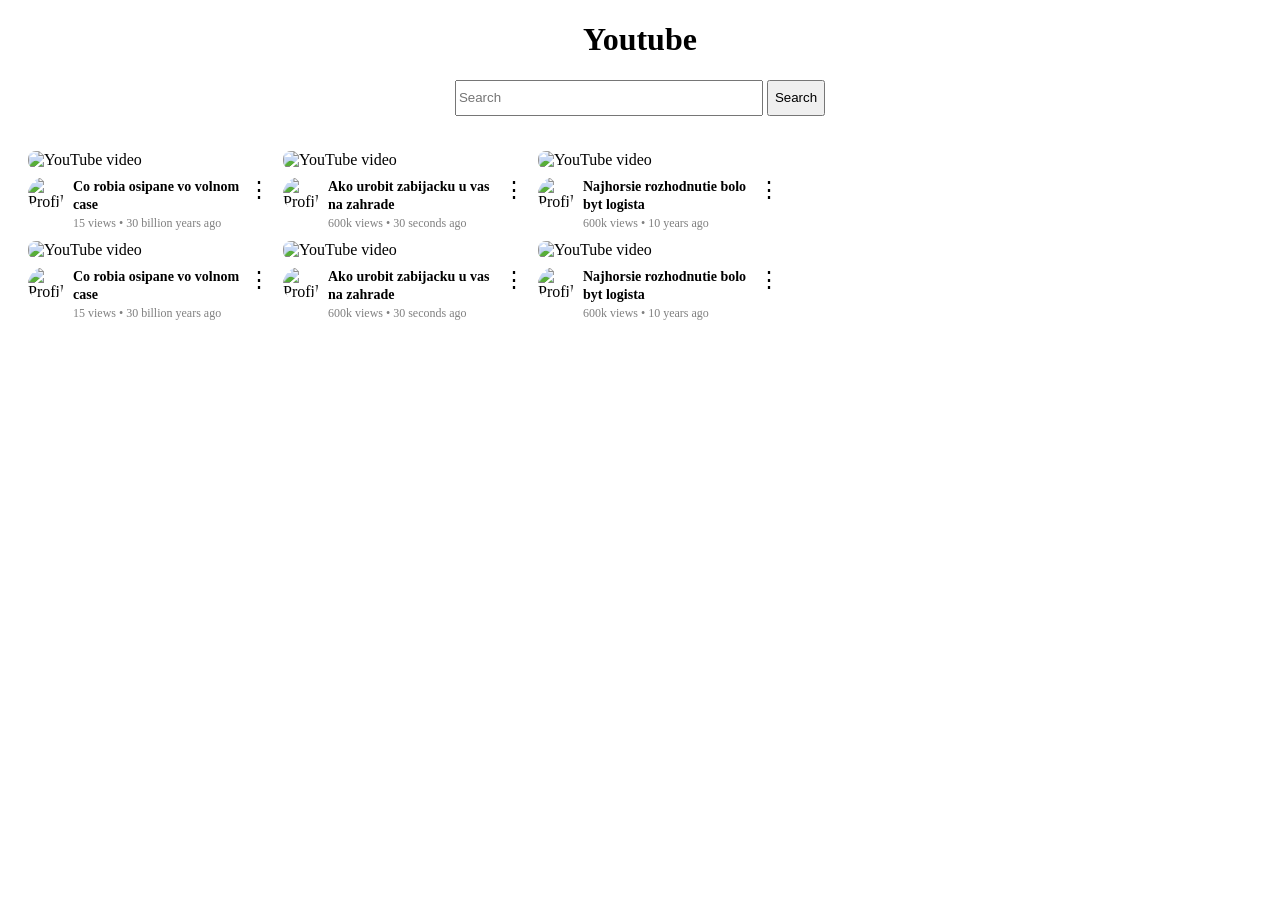
==== index.html @ a553ab9b "Add files via upload" ====
<!DOCTYPE html>
<html lang="en">
<head>
    <meta charset="UTF-8">
    <meta name="viewport" content="width=device-width, initial-scale=1.0">
    <title>Youtube</title>
    <link rel="stylesheet" href="style.css">
</head>

<body>

    <h1>Youtube</h1>

    <div class="search">
        <input type="text" placeholder="Search">
        <button>Search</button>
    </div>

<div class="container">

    <div class="karta1">

        <img class="thumbnail" src="https://encrypted-tbn0.gstatic.com/images?q=tbn:ANd9GcT_Vt8ai1v0iG3UYhVxO0cQEyE8FG24QOvG4_wTCbuNomuzVv6yQjx_g6c&s=10" alt="YouTube video">

        <div class="info">

            <img class="profilovka" src="https://encrypted-tbn0.gstatic.com/images?q=tbn:ANd9GcT_Vt8ai1v0iG3UYhVxO0cQEyE8FG24QOvG4_wTCbuNomuzVv6yQjx_g6c&s=10" alt="Profilovka">

            <div class="text">
                <span class="name1">Co robia osipane vo volnom case</span>
                <br>
                <span class="views1">15 views • 30 billion years ago</span>
            </div>

            <span class="more">⋮</span>

        </div>

    </div>
     <div class="karta1">

        <img class="thumbnail" src="https://www.pesweb.cz/api/media/uploads/large_Cesky_horsky_pes_atlas_psich_plemen_3b1edb592b_fa26a78251.png" alt="YouTube video">

        <div class="info">

            <img class="profilovka" src="https://www.pesweb.cz/api/media/uploads/large_Cesky_horsky_pes_atlas_psich_plemen_3b1edb592b_fa26a78251.png" alt="Profilovka">

            <div class="text">
                <span class="name1">Ako urobit zabijacku u vas na zahrade</span>
                <br>
                <span class="views1">600k views • 30 seconds ago</span>
            </div>

            <span class="more">⋮</span>

        </div>

    </div>

     <div class="karta1">

        <img class="thumbnail" src="https://vedanadosah.cvtisr.sk/wp-content/uploads/importovane/img/articles/njSc7meJ.jpg" alt="YouTube video">

        <div class="info">

            <img class="profilovka" src="https://vedanadosah.cvtisr.sk/wp-content/uploads/importovane/img/articles/njSc7meJ.jpg" alt="Profilovka">

            <div class="text">
                <span class="name1">Najhorsie rozhodnutie bolo byt logista</span>
                <br>
                <span class="views1">600k views • 10 years ago</span>
            </div>

            <span class="more">⋮</span>

        </div>

    </div>

</div>
<div class="container">

<div class="karta1">

    <img class="thumbnail" src="https://encrypted-tbn0.gstatic.com/images?q=tbn:ANd9GcT_Vt8ai1v0iG3UYhVxO0cQEyE8FG24QOvG4_wTCbuNomuzVv6yQjx_g6c&s=10" alt="YouTube video">

    <div class="info">

        <img class="profilovka" src="https://encrypted-tbn0.gstatic.com/images?q=tbn:ANd9GcT_Vt8ai1v0iG3UYhVxO0cQEyE8FG24QOvG4_wTCbuNomuzVv6yQjx_g6c&s=10" alt="Profilovka">

        <div class="text">
            <span class="name1">Co robia osipane vo volnom case</span>
            <br>
            <span class="views1">15 views • 30 billion years ago</span>
        </div>

        <span class="more">⋮</span>

    </div>

</div>
 <div class="karta1">

    <img class="thumbnail" src="https://www.pesweb.cz/api/media/uploads/large_Cesky_horsky_pes_atlas_psich_plemen_3b1edb592b_fa26a78251.png" alt="YouTube video">

    <div class="info">

        <img class="profilovka" src="https://www.pesweb.cz/api/media/uploads/large_Cesky_horsky_pes_atlas_psich_plemen_3b1edb592b_fa26a78251.png" alt="Profilovka">

        <div class="text">
            <span class="name1">Ako urobit zabijacku u vas na zahrade</span>
            <br>
            <span class="views1">600k views • 30 seconds ago</span>
        </div>

        <span class="more">⋮</span>

    </div>

</div>

 <div class="karta1">

    <img class="thumbnail" src="https://vedanadosah.cvtisr.sk/wp-content/uploads/importovane/img/articles/njSc7meJ.jpg" alt="YouTube video">

    <div class="info">

        <img class="profilovka" src="https://vedanadosah.cvtisr.sk/wp-content/uploads/importovane/img/articles/njSc7meJ.jpg" alt="Profilovka">

        <div class="text">
            <span class="name1">Najhorsie rozhodnutie bolo byt logista</span>
            <br>
            <span class="views1">600k views • 10 years ago</span>
        </div>

        <span class="more">⋮</span>

    </div>

</div>

</div>

</body>
</html>
---- style.css ----
h1{
    text-align: center;
}

.search{
    text-align: center;
    margin-bottom: 30px;
}

.search input{
    width: 300px;
    height: 30px;
}

.search button{
    height: 36px;
}

.container{
    display: grid;
    grid-template-columns: repeat(3, 250px);
    gap: 15px 5px;
    padding: 5px 20px;
}

.karta1{
    width: 250px;
    display:inline-block;
}

.thumbnail{
    width: 250px;
    height: 140px;
    object-fit: cover;
    margin: 0;
    border-radius: 8px;
}

.info{
    display: flex;
    margin-top: 8px;
    align-items: flex-start;
}

.profilovka{
    width: 35px;
    height: 35px;
    border-radius: 50%;
    object-fit: cover;
    margin: 0 10px 0 0;
}

.text{

    width: 170px;
}

.name1{
    font-weight: bold;
    font-size: 14px;
    margin-bottom: 5px;
}

.views1{
    color: gray;
    font-size: 12px;
}

.more{
    font-size: 22px;
    margin-left: 5px;
}

.karta1:hover {
    background-color: #e0e0e0;
    margin-top: 8px;
}
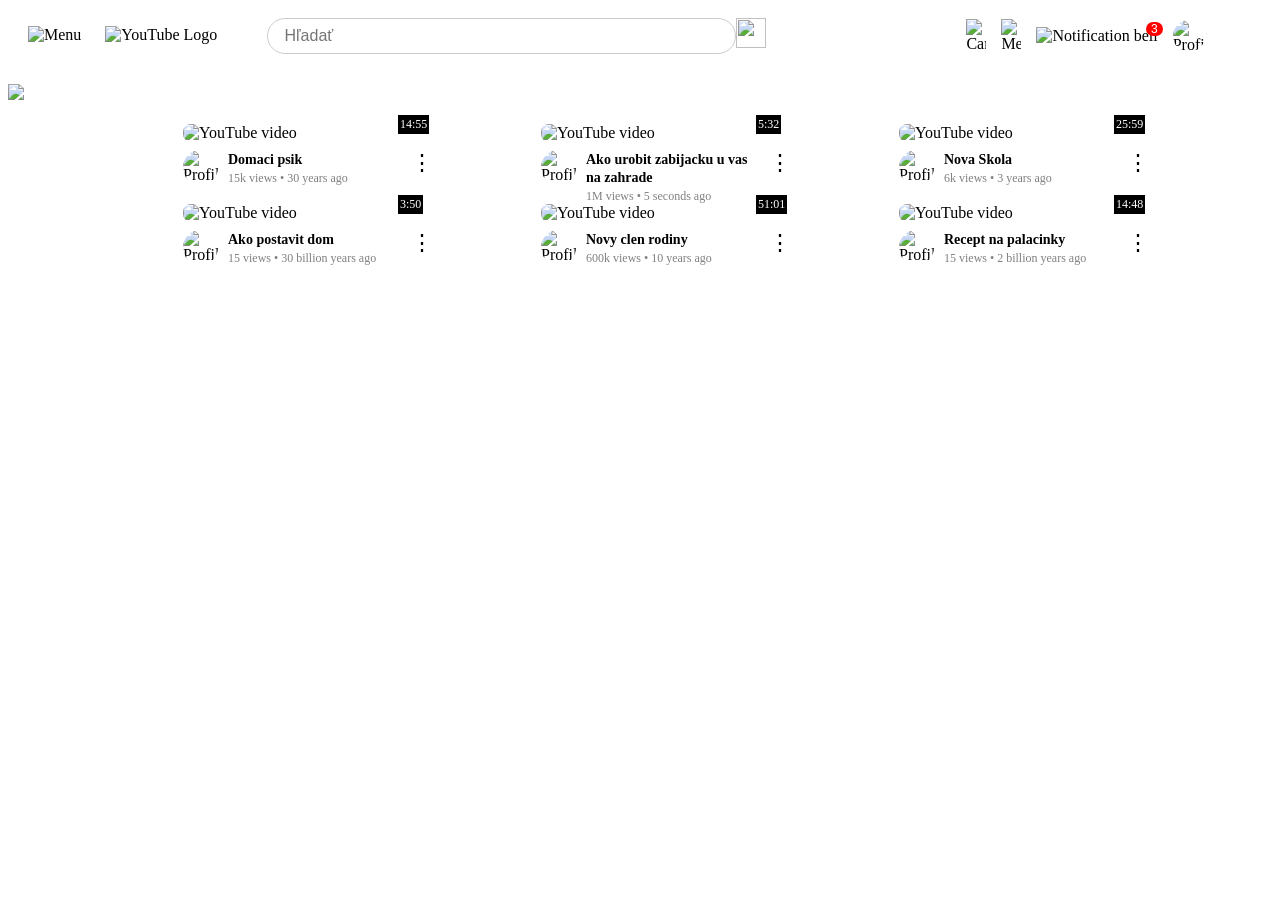
==== commit 30eff12d: "Add files via upload" ====
--- a/index.html
+++ b/index.html
@@ -5,140 +5,203 @@
     <meta name="viewport" content="width=device-width, initial-scale=1.0">
     <title>Youtube</title>
     <link rel="stylesheet" href="style.css">
+<style>
+        .header {
+            display: flex; 
+            align-items: center; 
+            padding: 10px 20px;
+            margin-bottom: 20px;
+        }
+        .search-bar {
+            width: 100%;
+            padding: 8px 16px;
+            border-radius: 20px;
+            border: 1px solid #ccc;
+            font-size: 16px;
+        }
+        .right-section {
+            display: flex;
+            justify-content: flex-end;
+        }
+        .header-profile-icon {
+            width: 32px; 
+            height: 32px; 
+            border-radius: 50%; 
+            object-fit: cover;
+            cursor: pointer;
+        }
+        .yt-logo {
+            height: 24px;
+            cursor: pointer;
+        }
+
+        .notifications-count{
+             position: absolute;
+             background-color: red;
+             color: white;
+             top: -5px;
+             right: -5px;
+             border-radius: 10px;
+             font-family: Roboto, Arial;
+             font-size: 12px;
+             padding-left: 5px;
+             padding-right: 5px;
+        }
+
+        .Timestamp{
+            position: absolute;
+            left:215px;
+            bottom: 8px;
+            background-color: black;
+            color: white;
+            font-size: 12px;
+            padding-left: 2px;
+            padding-right: 2px;
+            padding-bottom: 2px;
+            padding-top: 2px;
+        }
+
+        .sidebar{
+            position: relative;
+            
+        }
+
+        .Home{
+            
+        }
+
+    </style>
 </head>
 
 <body>
 
-    <h1>Youtube</h1>
-
-    <div class="search">
-        <input type="text" placeholder="Search">
-        <button>Search</button>
-    </div>
+    <div class="header">
+    <div class="left-section">
+        <img class = "Ciary" src = "https://static.thenounproject.com/png/356889-200.png"  width = "40px" height = "40px" alt = "Menu" style = "margin-top: 5px;">
+        <img class ="yt-logo" src="https://upload.wikimedia.org/wikipedia/commons/b/b8/YouTube_Logo_2017.svg" style = "margin-left: 20px; margin-bottom: 7px;" alt="YouTube Logo">
+    </div>
+        <div class ="middle" style="flex: 1; display: flex; justify-content: center; margin-left: 50px; margin-right: 200px;width: 100%; max-width: 499px;">
+        <input class="search-bar" type="text" placeholder="Hľadať">
+        <img class = "Microphone" src = "https://encrypted-tbn0.gstatic.com/images?q=tbn:ANd9GcSZ-JLk-YAMUMTsnRhjt74oNGYGyWb0NhHmAJtTQqwQvg&s=10" style = "width: 30px; height: 30px;">
+    </div>
+ 
+    <div class="right-section" style="display: flex; align-items: center; gap: 15px;">
+        <img class="Camera" src="https://encrypted-tbn0.gstatic.com/images?q=tbn:ANd9GcR8kFwDRTFtfTlcfjhJAHdmHRQQamKWkxeNByepyE14dw&s=10" alt="Camera" width="20px">
+        <img class="Menu" src="https://www.svgrepo.com/show/532349/restaurant-menu.svg" alt="Menu" width="20px">
+        <div style = "position: relative;">
+        <img class = "Bell" src="https://icons.veryicon.com/png/o/miscellaneous/interface-2/notification-bell-ring-1.png" alt="Notification bell" width="20px">
+        <div class = "notifications-count" >3</div>
+        </div>
+        <img class="header-profile-icon" src="https://yt3.ggpht.com/ytc/AIdro_kRpDdYhAERS6ZGouNca_ugsVF8A3TE6IaAg34T3P1jeMA=s48-c-k-c0x00ffffff-no-rj" alt="Profilovka">
+    </div>
+</div>
+
+<div style="display: flex;">
+</div>
+
+<div class = "sidebar">
+    <img class="Home" src="https://encrypted-tbn0.gstatic.com/images?q=tbn:ANd9GcSygr87OiTh3Nnrx6jgaV5iNiR02RvREe0t6mdcti8LcA&s=10" height="30px">
+</div>
+
 
 <div class="container">
 
     <div class="karta1">
-
-        <img class="thumbnail" src="https://encrypted-tbn0.gstatic.com/images?q=tbn:ANd9GcT_Vt8ai1v0iG3UYhVxO0cQEyE8FG24QOvG4_wTCbuNomuzVv6yQjx_g6c&s=10" alt="YouTube video">
-
-        <div class="info">
-
-            <img class="profilovka" src="https://encrypted-tbn0.gstatic.com/images?q=tbn:ANd9GcT_Vt8ai1v0iG3UYhVxO0cQEyE8FG24QOvG4_wTCbuNomuzVv6yQjx_g6c&s=10" alt="Profilovka">
-
-            <div class="text">
-                <span class="name1">Co robia osipane vo volnom case</span>
+        <div style = "position: relative;">
+        <img class="thumbnail" src="https://vedanadosah.cvtisr.sk/wp-content/uploads/importovane/img/articles/njSc7meJ.jpg" alt="YouTube video">
+        <div class ="Timestamp">14:55</div>
+    </div>
+        <div class="info">
+            <img class="profilovka" src="https://encrypted-tbn0.gstatic.com/images?q=tbn:ANd9GcTIRxf57PddYLQUUb6MVBmajZLnq51o3km-_pQZ7pi7_g&s=10" alt="Profilovka">
+            <div class="text">
+                <span class="name1">Domaci psik</span>
+                <br>
+                <span class="views1">15k views • 30 years ago</span>
+            </div>
+            <span class="more">⋮</span>
+        </div>
+    </div>
+
+    <div class="karta1">
+        <div style = "position: relative;">
+        <img class="thumbnail" src="https://encrypted-tbn0.gstatic.com/images?q=tbn:ANd9GcT4kTsy5R9Dzzm2FhGZ6QzuatyzViYyAKC0W6AaIeXd1w&s=10" alt="YouTube video">
+        <div class ="Timestamp">5:32</div>
+    </div>
+        <div class="info">
+            <img class="profilovka" src="https://encrypted-tbn0.gstatic.com/images?q=tbn:ANd9GcSMZEPArfurg7gSZlbdl1kn2c6nOnZTTJ7tmsl3dy4dJQ&s=10" alt="Profilovka">
+            <div class="text">
+                <span class="name1">Ako urobit zabijacku u vas na zahrade</span>
+                <br>
+                <span class="views1">1M views • 5 seconds ago</span>
+            </div>
+            <span class="more">⋮</span>
+        </div>
+    </div>
+
+    <div class="karta1">
+        <div style = "position: relative;">
+            <img class="thumbnail" src="https://www.spsknm.sk/ssknm/sites/default/files/slideshowa/5.jpg" alt="YouTube video">
+            <div class ="Timestamp">25:59</div>
+        </div>
+        <div class="info">
+            <img class="profilovka" src="https://www.spsknm.sk/ssknm/sites/default/files/slideshowa/5.jpg" alt="Profilovka">
+            <div class="text">
+                <span class="name1">Nova Skola</span>
+                <br>
+                <span class="views1">6k views • 3 years ago</span>
+            </div>
+            <span class="more">⋮</span>
+        </div>
+    </div>
+
+    <div class="karta1">
+        <div style = "position: relative;">
+            <img class="thumbnail" src="https://encrypted-tbn0.gstatic.com/images?q=tbn:ANd9GcRuYTIUac0l41rEeZV9ogWGTzSNYmR5MA-U1PNES-LFJAdCmE4p2AcBZ5o&s=10" alt="YouTube video">
+            <div class ="Timestamp">3:50</div>
+        </div>
+        <div class="info">
+            <img class="profilovka" src="https://thumb.wikimedia.org/wikipedia/commons/thumb/7/75/Feier1960.jpg/250px-Feier1960.jpg?utm_source=sk.wikipedia.org&utm_campaign=parser&utm_content=thumbnail" alt="Profilovka">
+            <div class="text">
+                <span class="name1">Ako postavit dom</span>
                 <br>
                 <span class="views1">15 views • 30 billion years ago</span>
             </div>
-
-            <span class="more">⋮</span>
-
-        </div>
-
-    </div>
-     <div class="karta1">
-
-        <img class="thumbnail" src="https://www.pesweb.cz/api/media/uploads/large_Cesky_horsky_pes_atlas_psich_plemen_3b1edb592b_fa26a78251.png" alt="YouTube video">
-
-        <div class="info">
-
-            <img class="profilovka" src="https://www.pesweb.cz/api/media/uploads/large_Cesky_horsky_pes_atlas_psich_plemen_3b1edb592b_fa26a78251.png" alt="Profilovka">
-
-            <div class="text">
-                <span class="name1">Ako urobit zabijacku u vas na zahrade</span>
-                <br>
-                <span class="views1">600k views • 30 seconds ago</span>
-            </div>
-
-            <span class="more">⋮</span>
-
-        </div>
-
-    </div>
-
-     <div class="karta1">
-
-        <img class="thumbnail" src="https://vedanadosah.cvtisr.sk/wp-content/uploads/importovane/img/articles/njSc7meJ.jpg" alt="YouTube video">
-
-        <div class="info">
-
-            <img class="profilovka" src="https://vedanadosah.cvtisr.sk/wp-content/uploads/importovane/img/articles/njSc7meJ.jpg" alt="Profilovka">
-
-            <div class="text">
-                <span class="name1">Najhorsie rozhodnutie bolo byt logista</span>
+            <span class="more">⋮</span>
+        </div>
+    </div>
+
+    
+    <div class="karta1">
+        <div style = "position: relative;">
+            <img class="thumbnail" src="https://encrypted-tbn0.gstatic.com/images?q=tbn:ANd9GcSr32xhHRLVEk8I3yffWl1VP-GrlcSfykIB36X_PTrcIA&s=10" alt="YouTube video">
+            <div class ="Timestamp">51:01</div>
+        </div>
+        <div class="info">
+            <img class="profilovka" src="https://external-preview.redd.it/mrbeast-says-he-will-run-for-president-of-the-u-s-if-they-v0-foq0ApswwC6HAvsePNgs8PPuBxNyqvvhnH1vOoPEpbs.jpg?auto=webp&s=6dfcd0dde88e908901dcdede69d7f11d76e1fd87" alt="Profilovka">
+            <div class="text">
+                <span class="name1">Novy clen rodiny</span>
                 <br>
                 <span class="views1">600k views • 10 years ago</span>
             </div>
-
-            <span class="more">⋮</span>
-
-        </div>
-
-    </div>
-
-</div>
-<div class="container">
-
-<div class="karta1">
-
-    <img class="thumbnail" src="https://encrypted-tbn0.gstatic.com/images?q=tbn:ANd9GcT_Vt8ai1v0iG3UYhVxO0cQEyE8FG24QOvG4_wTCbuNomuzVv6yQjx_g6c&s=10" alt="YouTube video">
-
-    <div class="info">
-
-        <img class="profilovka" src="https://encrypted-tbn0.gstatic.com/images?q=tbn:ANd9GcT_Vt8ai1v0iG3UYhVxO0cQEyE8FG24QOvG4_wTCbuNomuzVv6yQjx_g6c&s=10" alt="Profilovka">
-
-        <div class="text">
-            <span class="name1">Co robia osipane vo volnom case</span>
-            <br>
-            <span class="views1">15 views • 30 billion years ago</span>
-        </div>
-
-        <span class="more">⋮</span>
-
-    </div>
-
-</div>
- <div class="karta1">
-
-    <img class="thumbnail" src="https://www.pesweb.cz/api/media/uploads/large_Cesky_horsky_pes_atlas_psich_plemen_3b1edb592b_fa26a78251.png" alt="YouTube video">
-
-    <div class="info">
-
-        <img class="profilovka" src="https://www.pesweb.cz/api/media/uploads/large_Cesky_horsky_pes_atlas_psich_plemen_3b1edb592b_fa26a78251.png" alt="Profilovka">
-
-        <div class="text">
-            <span class="name1">Ako urobit zabijacku u vas na zahrade</span>
-            <br>
-            <span class="views1">600k views • 30 seconds ago</span>
-        </div>
-
-        <span class="more">⋮</span>
-
-    </div>
-
-</div>
-
- <div class="karta1">
-
-    <img class="thumbnail" src="https://vedanadosah.cvtisr.sk/wp-content/uploads/importovane/img/articles/njSc7meJ.jpg" alt="YouTube video">
-
-    <div class="info">
-
-        <img class="profilovka" src="https://vedanadosah.cvtisr.sk/wp-content/uploads/importovane/img/articles/njSc7meJ.jpg" alt="Profilovka">
-
-        <div class="text">
-            <span class="name1">Najhorsie rozhodnutie bolo byt logista</span>
-            <br>
-            <span class="views1">600k views • 10 years ago</span>
-        </div>
-
-        <span class="more">⋮</span>
-
-    </div>
-
-</div>
-
+            <span class="more">⋮</span>
+        </div>
+    </div>
+
+    <div class="karta1">
+        <div style = "position: relative;">
+            <img class="thumbnail" src="https://encrypted-tbn0.gstatic.com/images?q=tbn:ANd9GcQe2n3rSWcE-koWpDDrR01m9wCCYX3AbnDhq0JeTuL1AA&s=10" alt="YouTube video">
+            <div class ="Timestamp">14:48</div>
+        </div>  
+        <div class="info">
+            <img class="profilovka" src="https://yt3.ggpht.com/ytc/AIdro_kRpDdYhAERS6ZGouNca_ugsVF8A3TE6IaAg34T3P1jeMA=s48-c-k-c0x00ffffff-no-rj" alt="Profilovka">
+            <div class="text">
+                <span class="name1">Recept na palacinky</span>
+                <br>
+                <span class="views1">15 views • 2 billion years ago</span>
+            </div>
+            <span class="more">⋮</span>
+        </div>
+    </div>
 </div>
 
 </body>
--- a/style.css
+++ b/style.css
@@ -16,16 +16,18 @@
     height: 36px;
 }
 
-.container{
-    display: grid;
-    grid-template-columns: repeat(3, 250px);
-    gap: 15px 5px;
-    padding: 5px 20px;
-}
+.container {
+      display: grid;
+      grid-template-columns: 1fr 1fr 1fr;
+
+      padding: 20px;
+      margin-left: 150px;
+    }
 
 .karta1{
     width: 250px;
     display:inline-block;
+    margin-left: 5px;
 }
 
 .thumbnail{
@@ -68,10 +70,9 @@
 
 .more{
     font-size: 22px;
-    margin-left: 5px;
+    margin-left: 15px;
 }
 
 .karta1:hover {
     background-color: #e0e0e0;
-    margin-top: 8px;
 }
